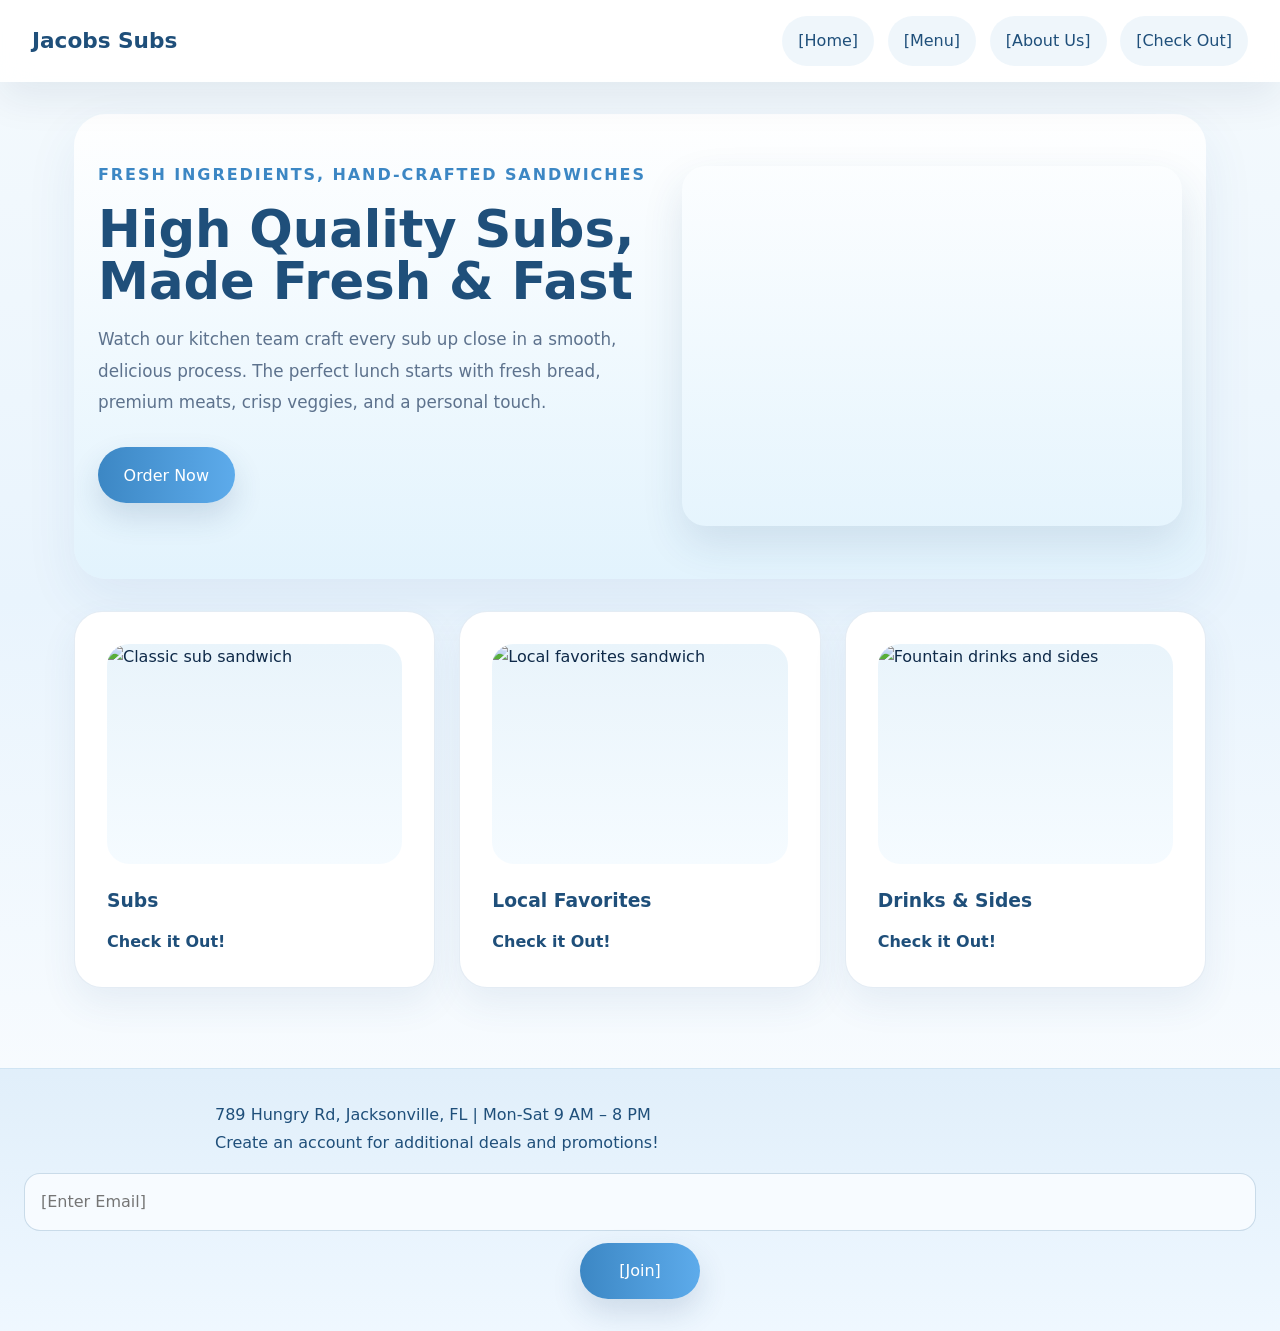
==== index.html @ 82ebaeee "Main Initial website upload" ====
<!DOCTYPE html>
<html lang="en">
<head>
    <meta charset="UTF-8">
    <meta name="viewport" content="width=device-width, initial-scale=1.0">
    <title>Jacob's Subs | Home</title>
    <link href="jacobs_layout.css" rel="stylesheet">
    <script src="jacobs_script.js" defer></script>
</head>
<body>
    <!-- Top Navigation Matching the Wireframe -->
    <header class="top-bar">
        <div class="logo-area">Jacobs Subs</div>
        <nav class="main-nav">
            <a href="jacobs_frontpage.html">[Home]</a>
            <a href="menu_options.html">[Menu]</a>
            <a href="about_us.html">[About Us]</a>
            <a href="order_online.html">[Check Out]</a>
        </nav>
    </header>
    <hr>

    <main class="front-page">
        <!-- Hero Section -->
        <section class="hero-section">
            <div class="hero-copy">
                <p class="eyebrow">Fresh ingredients, hand-crafted sandwiches</p>
                <h2>High Quality Subs, Made Fresh & Fast</h2>
                <p class="hero-text">Watch our kitchen team craft every sub up close in a smooth, delicious process. The perfect lunch starts with fresh bread, premium meats, crisp veggies, and a personal touch.</p>
                <div class="order-now-wrapper">
                    <button class="order-now-btn">Order Now</button>
                </div>
            </div>

            <div class="video-container">
                <video class="hero-video" autoplay muted playsinline loop>
                    <source src="assets/hero-video.mp4" type="video/mp4">
                    Your browser does not support the video tag.
                </video>
            </div>
        </section>

        <!-- Three Column Category Section -->
        <section class="category-grid">
            <!-- Column 1 -->
            <div class="category-card">
                <div class="image-placeholder">
                    <img src="https://images.unsplash.com/photo-1588731234159-de99962d39f1?auto=format&fit=crop&w=900&q=80" alt="Classic sub sandwich">
                </div>
                <h3>Subs</h3>
                <a href="menu_options.html" class="check-out-link">Check it Out!</a>
            </div>

            <!-- Column 2 -->
            <div class="category-card">
                <div class="image-placeholder">
                    <img src="https://images.unsplash.com/photo-1542826438-53d106390bd4?auto=format&fit=crop&w=900&q=80" alt="Local favorites sandwich">
                </div>
                <h3>Local Favorites</h3>
                <a href="menu_options.html" class="check-out-link">Check it Out!</a>
            </div>

            <!-- Column 3 -->
            <div class="category-card">
                <div class="image-placeholder">
                    <img src="https://images.unsplash.com/photo-1561447588-9b37a7975fd3?auto=format&fit=crop&w=900&q=80" alt="Fountain drinks and sides">
                </div>
                <h3>Drinks & Sides</h3>
                <a href="menu_options.html" class="check-out-link">Check it Out!</a>
            </div>
        </section>
        
        <hr>
    </main>

    <!-- Footer Matching the Wireframe -->
    <footer>
        <div class="footer-info">
            789 Hungry Rd, Jacksonville, FL | Mon-Sat 9 AM – 8 PM<br>
            Create an account for additional deals and promotions!
        </div>
        <div class="footer-signup">
            <input type="email" placeholder="[Enter Email]">
            <button>[Join]</button>
        </div>
    </footer>
</body>
</html>
---- jacobs_layout.css ----
/* Global Theme */
* {
    box-sizing: border-box;
    margin: 0;
    padding: 0;
}
:root {
    --bg: #eef6fb;
    --surface: #ffffff;
    --accent: #3c87c4;
    --accent-dark: #1f4f7a;
    --text: #0f2a49;
    --muted: #5d728d;
    --border: rgba(64,122,179,0.18);
}

body {
    font-family: "Inter", system-ui, -apple-system, BlinkMacSystemFont, "Segoe UI", sans-serif;
    line-height: 1.6;
    color: var(--text);
    background: linear-gradient(180deg, #f5fafd 0%, #e9f4fd 45%, #ffffff 100%);
    min-height: 100vh;
}

img, video {
    max-width: 100%;
    display: block;
}

a {
    color: var(--accent-dark);
    text-decoration: none;
    transition: color .2s ease, background .2s ease;
}
a:hover {
    color: var(--accent);
}

button, input, select, textarea {
    font: inherit;
}

button {
    cursor: pointer;
    border: none;
    border-radius: 999px;
    background: linear-gradient(90deg, #3c87c4, #5dabeb);
    color: #fff;
    padding: 0.95rem 1.6rem;
    box-shadow: 0 14px 30px rgba(36,74,117,0.16);
    transition: transform .2s ease, box-shadow .2s ease, background .2s ease;
}

button:hover {
    transform: translateY(-1px);
    box-shadow: 0 16px 34px rgba(36,74,117,0.2);
}

header.top-bar {
    display: flex;
    align-items: center;
    justify-content: space-between;
    gap: 1rem;
    padding: 1rem 2rem;
    background: rgba(255,255,255,0.92);
    backdrop-filter: blur(14px);
    position: sticky;
    top: 0;
    z-index: 20;
    box-shadow: 0 16px 40px rgba(15,44,74,0.08);
}

.logo-area {
    font-size: 1.35rem;
    font-weight: 800;
    color: var(--accent-dark);
}

.main-nav {
    display: flex;
    flex-wrap: wrap;
    align-items: center;
    gap: 0.85rem;
}

.main-nav a {
    padding: 0.75rem 1rem;
    border-radius: 999px;
    color: var(--accent-dark);
    background: rgba(60,135,196,0.08);
}

.main-nav a:hover {
    background: rgba(60,135,196,0.16);
}

main {
    padding: 2rem 1.5rem;
    max-width: 1180px;
    margin: 0 auto;
}

.container {
    background: rgba(255,255,255,0.88);
    border: 1px solid rgba(65,112,161,0.15);
    border-radius: 32px;
    padding: 2rem;
    box-shadow: 0 24px 70px rgba(69,108,148,0.06);
}

.hero-section {
    display: grid;
    grid-template-columns: 1.05fr 0.95fr;
    gap: 2rem;
    align-items: center;
    padding: 3rem 1.5rem;
    border-radius: 32px;
    background: linear-gradient(180deg, rgba(255,255,255,0.96), rgba(226,243,253,0.95));
    box-shadow: 0 20px 52px rgba(42,93,148,0.08);
}

.hero-copy {
    text-align: left;
}

.eyebrow {
    color: var(--accent);
    font-weight: 700;
    letter-spacing: 0.12em;
    text-transform: uppercase;
    margin-bottom: 1rem;
}

.hero-section h2 {
    font-size: clamp(2.4rem, 4vw, 3.8rem);
    line-height: 1.02;
    color: var(--accent-dark);
    margin-bottom: 1rem;
}

.hero-text {
    color: var(--muted);
    max-width: 42rem;
    margin-bottom: 1.75rem;
    font-size: 1.05rem;
    line-height: 1.9;
}

.order-now-wrapper {
    margin: 1.75rem 0;
}

.video-container {
    border-radius: 24px;
    overflow: hidden;
    box-shadow: 0 18px 42px rgba(36,74,117,0.12);
}

.hero-video {
    width: 100%;
    height: 100%;
    min-height: 360px;
    object-fit: cover;
    display: block;
}

.category-grid {
    display: grid;
    grid-template-columns: repeat(auto-fit, minmax(240px, 1fr));
    gap: 1.5rem;
    margin-top: 2rem;
}

.category-card {
    background: var(--surface);
    border-radius: 28px;
    padding: 2rem;
    min-height: 300px;
    display: flex;
    flex-direction: column;
    justify-content: space-between;
    box-shadow: 0 16px 36px rgba(52,93,143,0.08);
    border: 1px solid rgba(64,122,179,0.14);
}

.image-placeholder {
    min-height: 220px;
    border-radius: 22px;
    background: linear-gradient(180deg, #e9f4fb, #f5fbff);
    display: grid;
    place-items: center;
    overflow: hidden;
}

.image-placeholder img {
    width: 100%;
    height: 100%;
    object-fit: cover;
    display: block;
}

.category-card h3 {
    color: var(--accent-dark);
    margin: 1.35rem 0 0.85rem;
}

.check-out-link {
    text-decoration: none;
    color: var(--accent-dark);
    font-weight: 700;
}

.check-out-link:hover {
    color: var(--accent);
}

.title-box {
    max-width: 860px;
    margin: 0 auto 1.75rem;
    padding: 1.5rem 2rem;
    border-radius: 24px;
    background: rgba(226,243,253,0.9);
    border: 1px solid rgba(80,156,204,0.22);
}

.title-box h2 {
    color: var(--accent-dark);
    font-size: 2.7rem;
}

.content-box {
    max-width: 860px;
    margin: 0 auto;
    padding: 1.75rem 2rem;
    border-radius: 24px;
    background: var(--surface);
    border: 1px solid rgba(116,166,207,0.18);
    box-shadow: 0 18px 44px rgba(76,117,161,0.06);
}

.content-box p {
    color: var(--muted);
    font-size: 1.05rem;
    line-height: 1.85;
}

.page-title {
    font-size: 2.7rem;
    color: var(--accent-dark);
    margin-bottom: 1rem;
}

.filters {
    margin-bottom: 1.25rem;
    font-size: 1rem;
    color: var(--accent-dark);
}

.filters a {
    margin-left: 0.75rem;
    color: var(--accent-dark);
}

.filters a:first-child {
    margin-left: 0;
}

.table-container {
    overflow-x: auto;
    background: rgba(227,244,255,0.95);
    border-radius: 24px;
    padding: 1.25rem;
    border: 1px solid rgba(92,150,196,0.18);
}

.menu-table {
    width: 100%;
    border-collapse: collapse;
    min-width: 680px;
}

.menu-table th,
.menu-table td {
    padding: 1rem 1.15rem;
    text-align: left;
    border-bottom: 1px solid rgba(72,122,166,0.12);
}

.menu-table th {
    color: var(--accent-dark);
    font-weight: 700;
}

.menu-table tbody tr:hover {
    background: rgba(67,126,195,0.06);
}

.menu-table button {
    padding: 0.75rem 1rem;
    border-radius: 999px;
    background: rgba(60,135,196,0.12);
    color: var(--accent-dark);
    font-weight: 700;
}

.menu-table button:hover {
    background: rgba(60,135,196,0.2);
}

.submit-order-wrapper {
    margin-top: 1.5rem;
    text-align: right;
}

.submit-order-btn {
    min-width: 160px;
}

form {
    display: grid;
    gap: 1.5rem;
}

fieldset {
    border: 1px solid rgba(64,122,179,0.18);
    border-radius: 24px;
    padding: 1.5rem;
    background: rgba(255,255,255,0.96);
}

fieldset legend {
    font-weight: 700;
    color: var(--accent-dark);
    padding: 0 0.5rem;
}

label {
    display: block;
    margin-bottom: 0.5rem;
    color: var(--accent-dark);
    font-weight: 600;
}

input[type="text"],
input[type="email"],
select,
textarea {
    width: 100%;
    padding: 0.95rem 1rem;
    border: 1px solid rgba(103,149,188,0.32);
    border-radius: 16px;
    background: #f7fbff;
    color: var(--text);
    transition: border-color .2s ease, box-shadow .2s ease;
}

input:focus,
select:focus,
textarea:focus {
    outline: none;
    border-color: var(--accent);
    box-shadow: 0 0 0 4px rgba(64,122,179,0.12);
}

form input[type="submit"] {
    width: auto;
    min-width: 180px;
}

.signup-container {
    max-width: 760px;
    margin: 0 auto;
    padding: 2rem;
    border-radius: 32px;
    background: linear-gradient(180deg, rgba(226,243,253,0.95), rgba(255,255,255,0.92));
    border: 1px solid rgba(96,156,204,0.2);
}

.form-group {
    display: grid;
    gap: 0.5rem;
}

.form-actions {
    display: flex;
    flex-wrap: wrap;
    align-items: center;
    justify-content: space-between;
    gap: 1rem;
    margin-top: 0.75rem;
}

.form-actions label {
    font-size: 0.98rem;
    color: var(--muted);
    font-weight: 500;
}

.submit-btn {
    min-width: 140px;
}

.contact-us-section {
    margin-top: 2rem;
    padding: 1.5rem;
    border-radius: 22px;
    background: var(--surface);
    border: 1px solid rgba(80,149,205,0.18);
}

.contact-us-section h3 {
    margin-bottom: 0.75rem;
    color: var(--accent-dark);
}

.text-blue {
    color: var(--accent-dark);
}

footer {
    margin-top: 3rem;
    padding: 2rem 1.5rem;
    background: linear-gradient(180deg, rgba(223,238,250,0.95), rgba(238,247,255,0.95));
    border-top: 1px solid rgba(111,167,205,0.24);
}

.footer-info {
    max-width: 850px;
    margin: 0 auto 1rem;
    color: var(--accent-dark);
    line-height: 1.75;
}

.footer-signup {
    display: flex;
    flex-wrap: wrap;
    gap: 0.75rem;
    justify-content: center;
    align-items: center;
}

.footer-signup input {
    min-width: 280px;
}

.footer-signup button {
    min-width: 120px;
}

hr {
    display: none;
}

@media (max-width: 900px) {
    header.top-bar {
        flex-direction: column;
        align-items: flex-start;
    }
    .hero-section {
        padding: 2rem;
    }
    .category-grid {
        grid-template-columns: 1fr;
    }
    .footer-signup {
        justify-content: flex-start;
    }
}

@media (max-width: 600px) {
    main {
        padding: 1rem;
    }
    header.top-bar {
        padding: 1rem;
    }
    .hero-section h2 {
        font-size: 2.4rem;
    }
    .filters {
        font-size: 0.95rem;
    }
    .menu-table {
        min-width: 0;
    }
    .menu-table th,
    .menu-table td {
        padding: 0.9rem;
    }
}
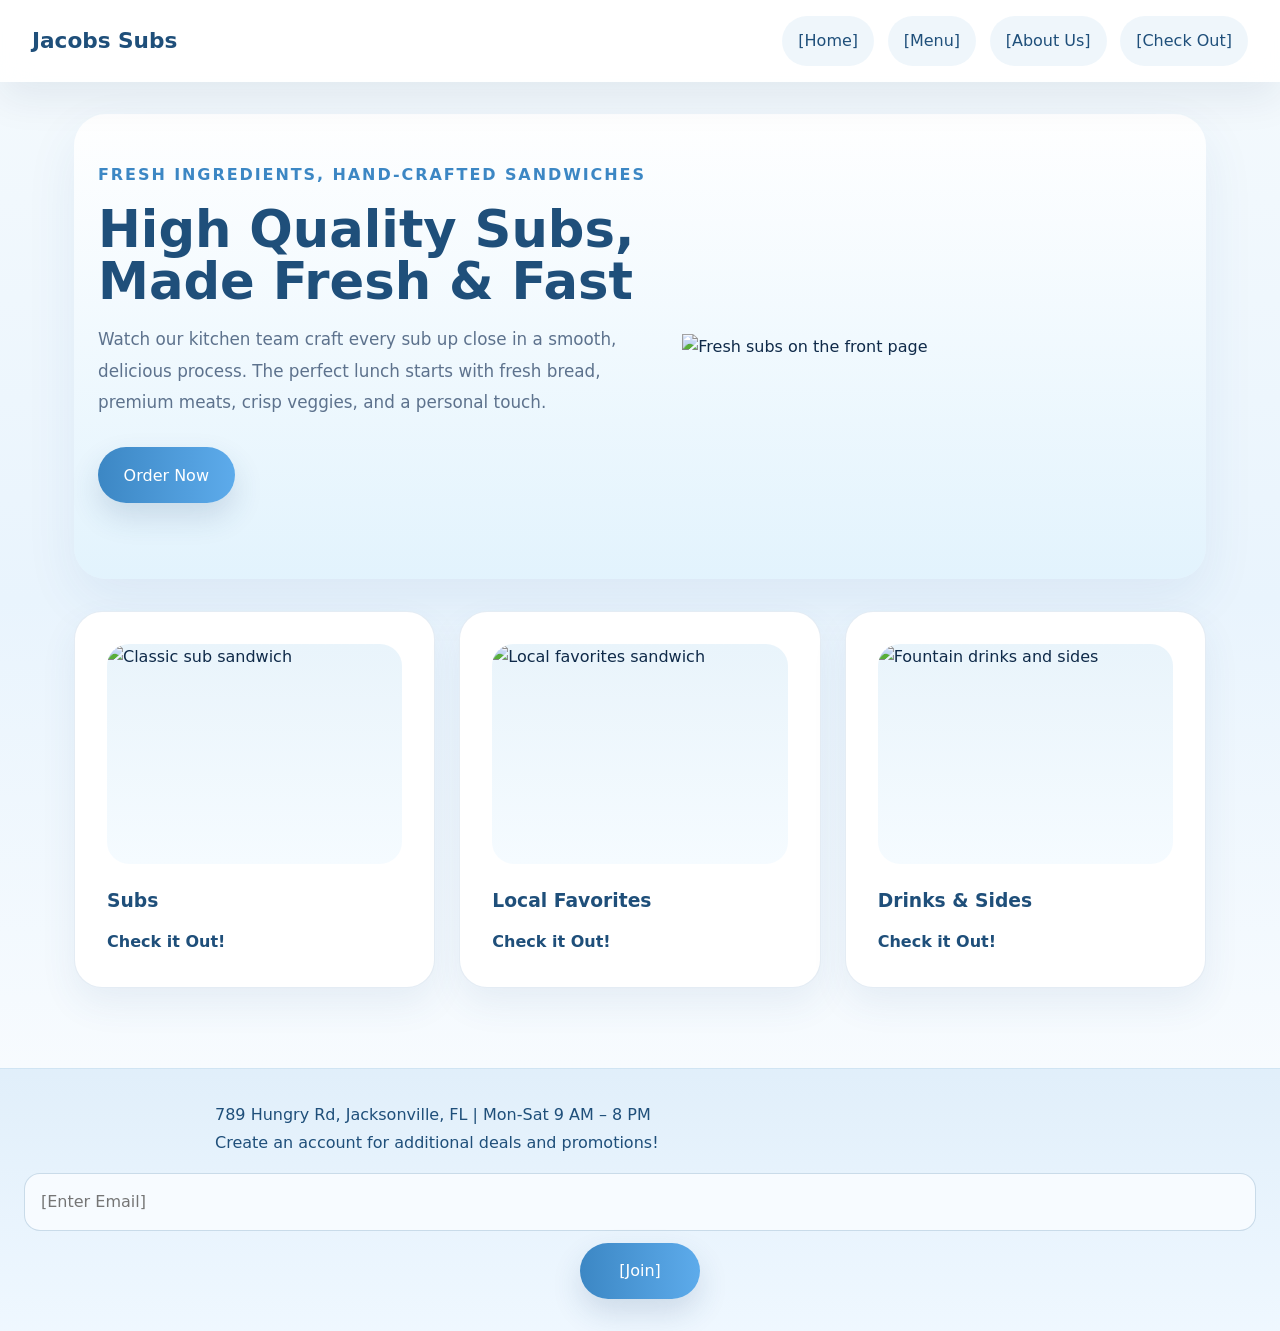
==== commit c6dfac37: "update code" ====
--- a/index.html
+++ b/index.html
@@ -12,7 +12,7 @@
     <header class="top-bar">
         <div class="logo-area">Jacobs Subs</div>
         <nav class="main-nav">
-            <a href="jacobs_frontpage.html">[Home]</a>
+            <a href="index.html">[Home]</a>
             <a href="menu_options.html">[Menu]</a>
             <a href="about_us.html">[About Us]</a>
             <a href="order_online.html">[Check Out]</a>
@@ -32,11 +32,8 @@
                 </div>
             </div>
 
-            <div class="video-container">
-                <video class="hero-video" autoplay muted playsinline loop>
-                    <source src="assets/hero-video.mp4" type="video/mp4">
-                    Your browser does not support the video tag.
-                </video>
+            <div class="image-container">
+                <img src="front_page.png" alt="Fresh subs on the front page" style="width: 100%; height: 100%; object-fit: cover;">
             </div>
         </section>
 
@@ -45,7 +42,7 @@
             <!-- Column 1 -->
             <div class="category-card">
                 <div class="image-placeholder">
-                    <img src="https://images.unsplash.com/photo-1588731234159-de99962d39f1?auto=format&fit=crop&w=900&q=80" alt="Classic sub sandwich">
+                    <img src="classic_subs.png" alt="Classic sub sandwich">
                 </div>
                 <h3>Subs</h3>
                 <a href="menu_options.html" class="check-out-link">Check it Out!</a>
@@ -54,7 +51,7 @@
             <!-- Column 2 -->
             <div class="category-card">
                 <div class="image-placeholder">
-                    <img src="https://images.unsplash.com/photo-1542826438-53d106390bd4?auto=format&fit=crop&w=900&q=80" alt="Local favorites sandwich">
+                    <img src="local_favorites.png" alt="Local favorites sandwich">
                 </div>
                 <h3>Local Favorites</h3>
                 <a href="menu_options.html" class="check-out-link">Check it Out!</a>
@@ -63,7 +60,7 @@
             <!-- Column 3 -->
             <div class="category-card">
                 <div class="image-placeholder">
-                    <img src="https://images.unsplash.com/photo-1561447588-9b37a7975fd3?auto=format&fit=crop&w=900&q=80" alt="Fountain drinks and sides">
+                    <img src="drinks_chips.png" alt="Fountain drinks and sides">
                 </div>
                 <h3>Drinks & Sides</h3>
                 <a href="menu_options.html" class="check-out-link">Check it Out!</a>
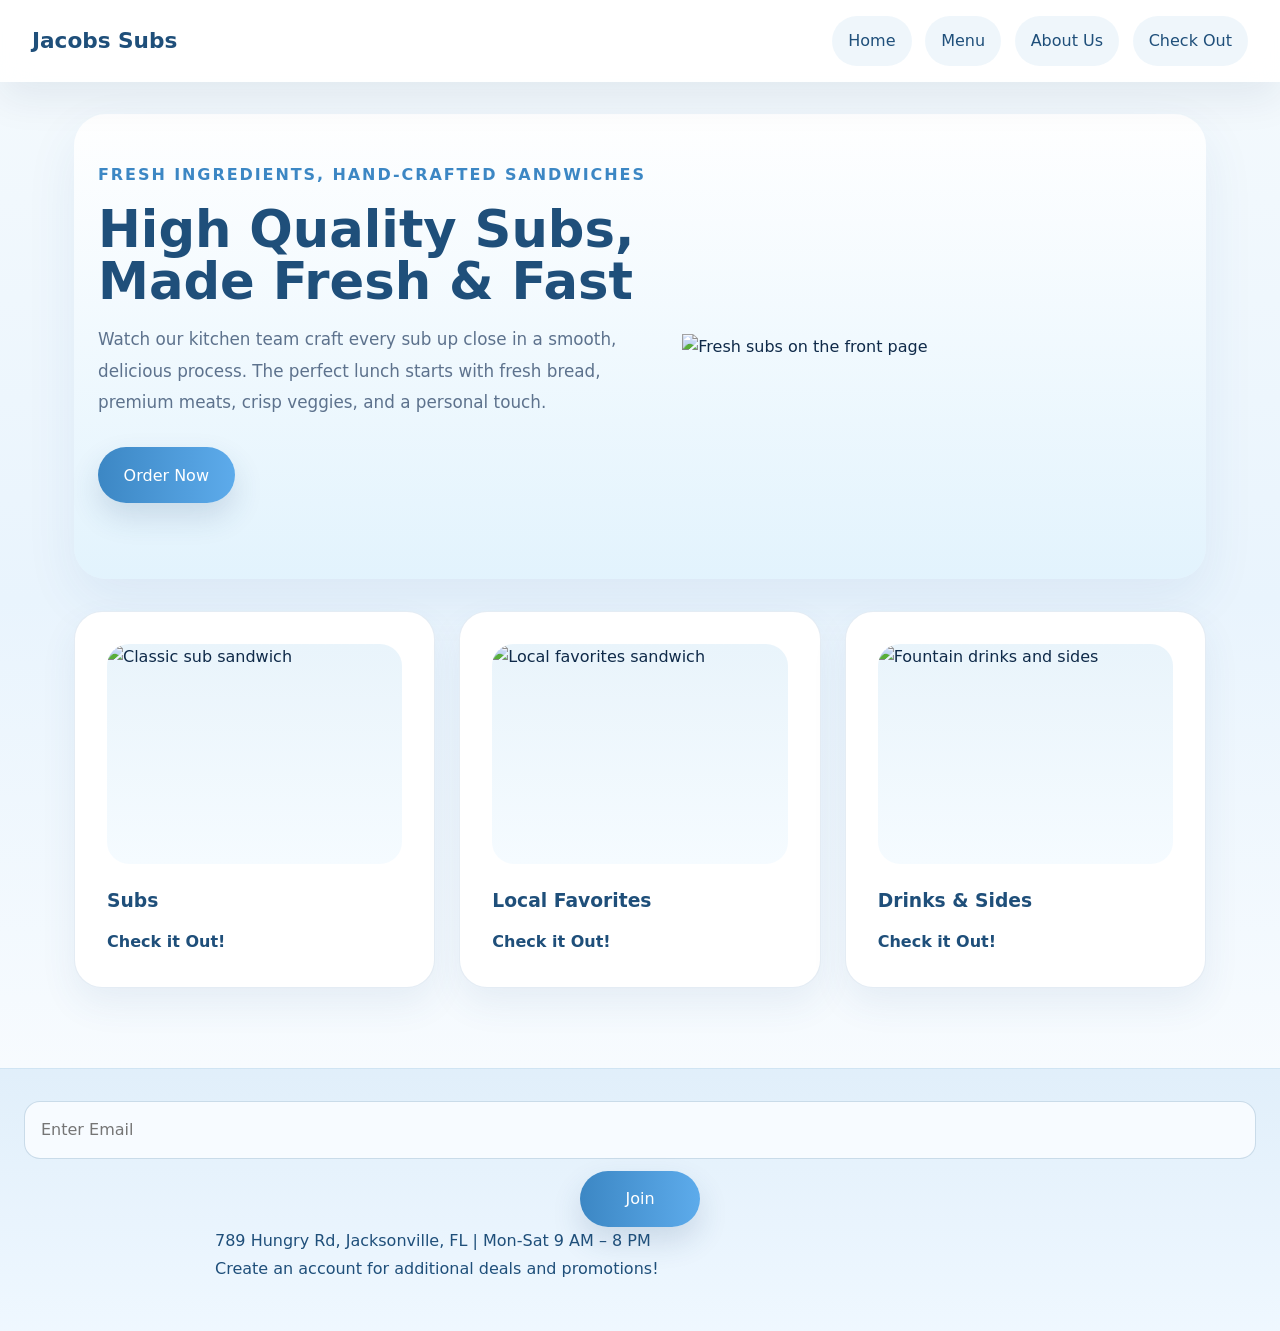
==== commit 9f18450a: "Add files via upload" ====
--- a/index.html
+++ b/index.html
@@ -12,10 +12,10 @@
     <header class="top-bar">
         <div class="logo-area">Jacobs Subs</div>
         <nav class="main-nav">
-            <a href="index.html">[Home]</a>
-            <a href="menu_options.html">[Menu]</a>
-            <a href="about_us.html">[About Us]</a>
-            <a href="order_online.html">[Check Out]</a>
+            <a href="index.html">Home</a>
+            <a href="menu_options.html">Menu</a>
+            <a href="about_us.html">About Us</a>
+            <a href="order_online.html">Check Out</a>
         </nav>
     </header>
     <hr>
@@ -72,14 +72,14 @@
 
     <!-- Footer Matching the Wireframe -->
     <footer>
+        <div class="footer-signup">
+            <input type="email" placeholder="Enter Email">
+            <button>Join</button>
+        </div>
         <div class="footer-info">
             789 Hungry Rd, Jacksonville, FL | Mon-Sat 9 AM – 8 PM<br>
             Create an account for additional deals and promotions!
         </div>
-        <div class="footer-signup">
-            <input type="email" placeholder="[Enter Email]">
-            <button>[Join]</button>
-        </div>
     </footer>
 </body>
 </html>
